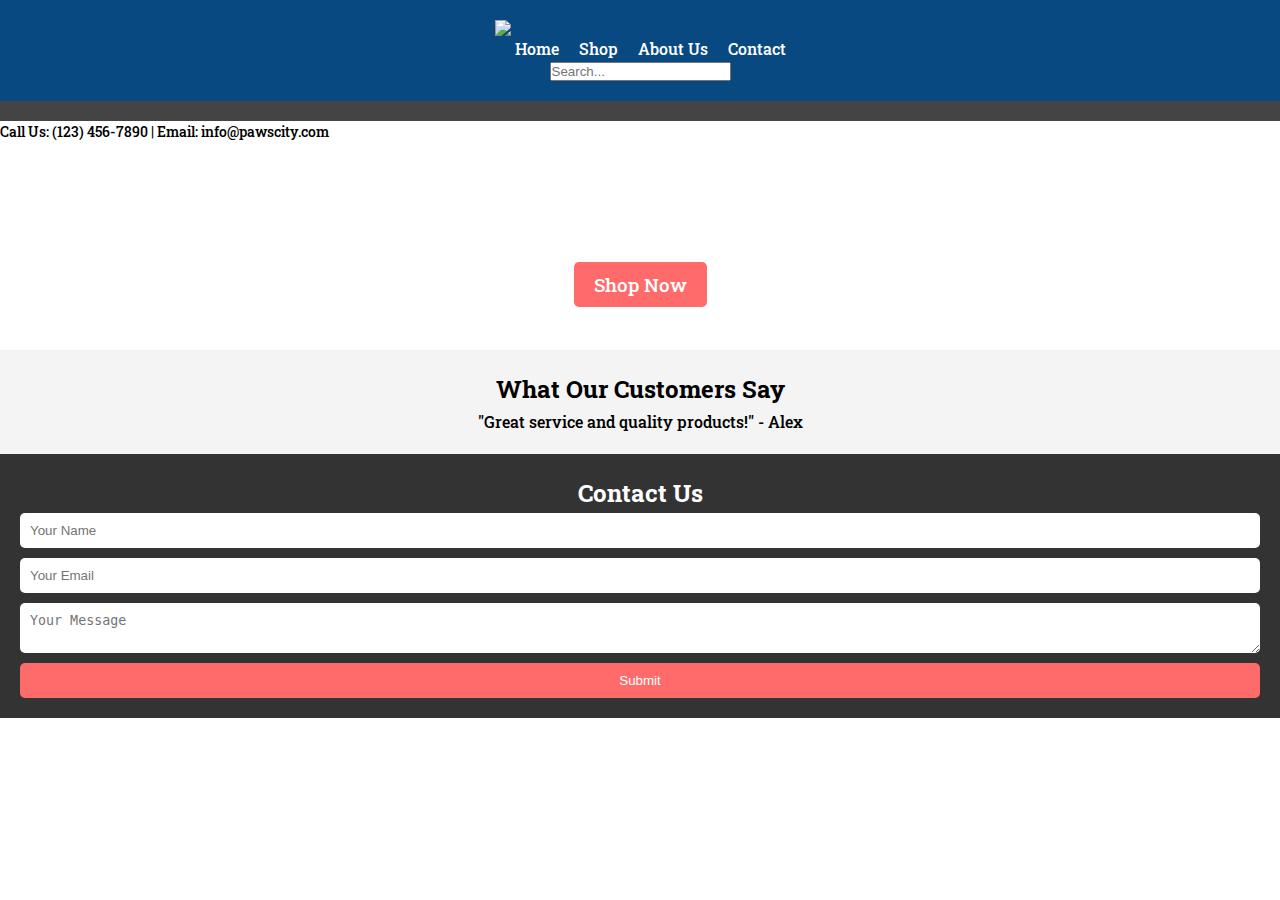
==== index.html @ 222908eb "second commit" ====
<DOCTYPE html>
<html lang="en">
  <head>
    <meta charset="UTF-8">
    <meta name="viewport" content="width=device-width, initial-scale=1.0">
    <!-- Import Roboto Slab from Google Fonts -->
    <link href="https://fonts.googleapis.com/css2?family=Roboto+Slab:wght@500;600&display=swap" rel="stylesheet">
    <link rel="stylesheet" href="styles.css">
  </head>
<body>

  <!-- Header with Responsive Navigation -->
  <header>
    <nav class="navbar">
      <img src="assets/logos/pawscity-logo.png">
      <div class="menu-toggle" id="mobile-menu">☰</div>
      <ul class="nav-links">
        <li><a href="#">Home</a></li>
        <li><a href="#">Shop</a></li>
        <li><a href="#">About Us</a></li>
        <li><a href="#">Contact</a></li>
      </ul>
      <div class="search-bar">
        <input type="text" placeholder="Search...">
      </div>
    </nav>
  </header>
  <div class="top-bar"></div>
    <div class="info">
      <p>Call Us: (123) 456-7890 | Email: info@pawscity.com</p>
    </div>
  </div>
  <!-- Hero Section -->
  <section class="hero">
    <h1>Welcome to Paws City Pet Supply Co.</h1>
    <p>Your one-stop shop for all your pet needs.</p>
    <a href="#" class="cta-button">Shop Now</a>
  </section>

  <!-- Testimonial Section -->
  <section class="testimonials">
    <h2>What Our Customers Say</h2>
    <div class="slider">
      <div class="slide">"Great service and quality products!" - Alex</div>
      <div class="slide">"My pets love everything I get here." - Jamie</div>
      <div class="slide">"Fast shipping and awesome customer support!" - Taylor</div>
    </div>
  </section>

  <!-- Footer with Contact Form -->
  <footer>
    <h2>Contact Us</h2>
    <form id="contact-form">
      <input type="text" id="name" placeholder="Your Name" required>
      <input type="email" id="email" placeholder="Your Email" required>
      <textarea id="message" placeholder="Your Message" required></textarea>
      <button type="submit">Submit</button>
    </form>
    <div id="form-response"></div>
  </footer>

  <script src="script.js"></script>
</body>
</html>
---- styles.css ----
/* Basic resets */
* {
  margin: 0;
  padding: 0;
  box-sizing: border-box;
}

body {
  font-family: 'Roboto Slab', serif;
  font-weight: 500;
  line-height: 1.6;
}

header {
  display: flex;
  justify-content: center;
  align-items: center;
  padding: 20px;
  background: #074980;
  color: white;
  font-family: 'Roboto Slab', serif;
  font-weight: 500;
}

/* Top bar styling */
.top-bar {
  display: flex;
  justify-content: space-between;
  align-items: center;
  padding: 10px 20px;
  background-color: #444;
  color: white;
  font-size: 14px;
}

.home-icon img {
  width: 30px;
  height: auto;
}

.info {
  font-size: 14px;
}
.nav-links {
  display: flex;
  list-style: none;
}

.nav-links li {
  margin-left: 20px;
}

.nav-links a {
  color: white;
  text-decoration: none;
}

.search-bar {
  flex-grow: 1;
  display: flex;
  justify-content: center;
}
.search-bar input {
  padding: 5 px;
}

.menu-toggle {
  display: none;
  font-size: 1.5;
  cursor: pointer;
}

.hero {
  text-align: center;
  padding: 50px;
  background: url('hero-image.jpg') no-repeat center center/cover;
  color: white;
}

.cta-button {
  background: #ff6b6b;
  color: white;
  padding: 10px 20px;
  border: none;
  text-decoration: none;
  font-size: 1.2rem;
  border-radius: 5px;
}

.testimonials {
  padding: 20px;
  background-color: #f4f4f4;
  text-align: center;
}

.slider {
  display: flex;
  overflow: hidden;
}

.slide {
  flex: 0 0 100%;
  transition: transform 0.5s ease-in-out;
}

footer {
  background-color: #333;
  color: white;
  text-align: center;
  padding: 20px;
}

footer form {
  display: flex;
  flex-direction: column;
}

footer form input,
footer form textarea {
  margin-bottom: 10px;
  padding: 10px;
  border: none;
  border-radius: 5px;
}

footer form button {
  padding: 10px;
  background-color: #ff6b6b;
  color: white;
  border: none;
  cursor: pointer;
  border-radius: 5px;
}

/* Responsive Styles */
@media (max-width: 768px) {
  .nav-links {
    display: none;
    flex-direction: column;
  }

  .menu-toggle {
    display: block;
  }

  .nav-links.active {
    display: flex;
  }

  .hero {
    padding: 30px;
  }
}
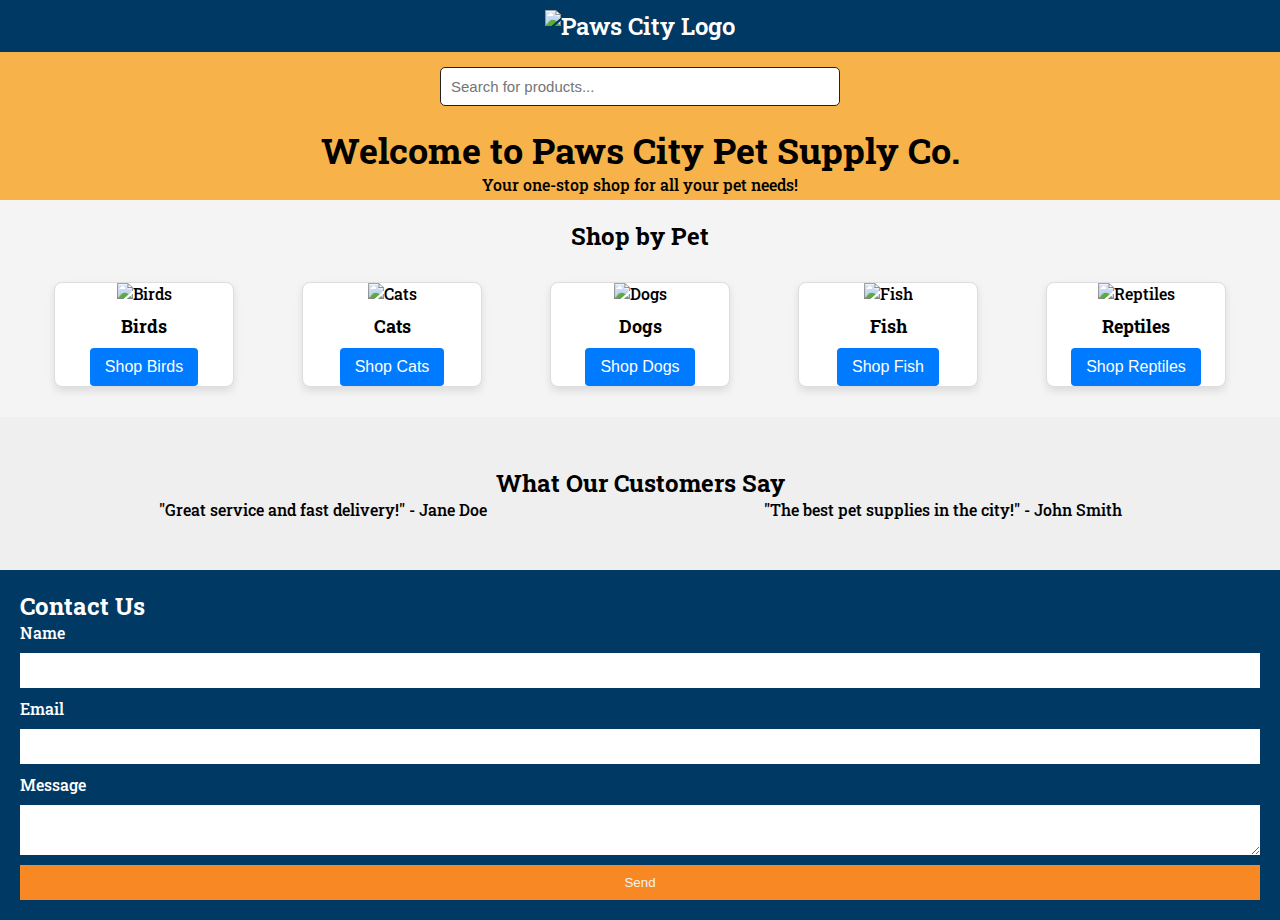
==== commit d0fc8091: "redo" ====
--- a/index.html
+++ b/index.html
@@ -1,64 +1,97 @@
-<DOCTYPE html>
+<!DOCTYPE html>
 <html lang="en">
-  <head>
+<head>
     <meta charset="UTF-8">
     <meta name="viewport" content="width=device-width, initial-scale=1.0">
-    <!-- Import Roboto Slab from Google Fonts -->
-    <link href="https://fonts.googleapis.com/css2?family=Roboto+Slab:wght@500;600&display=swap" rel="stylesheet">
+    <title>Paws City Pet Supply Co.</title>
     <link rel="stylesheet" href="styles.css">
-  </head>
+</head>
 <body>
+    <!-- Header -->
+    <header>
+        <nav>
+          <div class="logo">
+            <img src="assets/logos/pawscity-logo.png" alt="Paws City Logo"> <!-- Logo added here -->
+        </nav>
+    </header>
 
-  <!-- Header with Responsive Navigation -->
-  <header>
-    <nav class="navbar">
-      <img src="assets/logos/pawscity-logo.png">
-      <div class="menu-toggle" id="mobile-menu">☰</div>
-      <ul class="nav-links">
-        <li><a href="#">Home</a></li>
-        <li><a href="#">Shop</a></li>
-        <li><a href="#">About Us</a></li>
-        <li><a href="#">Contact</a></li>
-      </ul>
-      <div class="search-bar">
-        <input type="text" placeholder="Search...">
-      </div>
-    </nav>
-  </header>
-  <div class="top-bar"></div>
-    <div class="info">
-      <p>Call Us: (123) 456-7890 | Email: info@pawscity.com</p>
+      <!-- Search Bar Section -->
+      <section class="search-bar-section">
+        <div class="search-bar">
+            <input type="text" placeholder="Search for products...">
+        </div>
+    </section>
+
+    <!-- Hero Section -->
+    <section class="hero">
+        <h1>Welcome to Paws City Pet Supply Co.</h1>
+        <p>Your one-stop shop for all your pet needs!</p>
+    </section>
+
+<!-- Menu Section with Images -->
+<section id="shop" class="shop">
+    <h2 class="shop-title">Shop by Pet</h2>
+    <div class="shop-categories">
+        <div id="birds" class="shop-category">
+            <img src="assets/photos/birds.jpg" alt="Birds" class="shop-image">
+            <h3 class="shop-category-title">Birds</h3>
+            <button class="shop-button">Shop Birds</button>
+        </div>
+        <div id="cats" class="shop-category">
+            <img src="assets/photos/cats.jpg" alt="Cats" class="shop-image">
+            <h3 class="shop-category-title">Cats</h3>
+            <button class="shop-button">Shop Cats</button>
+        </div>
+        <div id="dogs" class="shop-category">
+            <img src="assets/photos/dogs.jpg" alt="Dogs" class="shop-image">
+            <h3 class="shop-category-title">Dogs</h3>
+            <button class="shop-button">Shop Dogs</button>
+        </div>
+        <div id="fish" class="shop-category">
+            <img src="assets/photos/fish.jpg" alt="Fish" class="shop-image">
+            <h3 class="shop-category-title">Fish</h3>
+            <button class="shop-button">Shop Fish</button>
+        </div>
+        <div id="reptiles" class="shop-category">
+            <img src="assets/photos/reptiles.jpg" alt="Reptiles" class="shop-image">
+            <h3 class="shop-category-title">Reptiles</h3>
+            <button class="shop-button">Shop Reptiles</button>
+        </div>
     </div>
-  </div>
-  <!-- Hero Section -->
-  <section class="hero">
-    <h1>Welcome to Paws City Pet Supply Co.</h1>
-    <p>Your one-stop shop for all your pet needs.</p>
-    <a href="#" class="cta-button">Shop Now</a>
-  </section>
+</section>
 
-  <!-- Testimonial Section -->
-  <section class="testimonials">
-    <h2>What Our Customers Say</h2>
-    <div class="slider">
-      <div class="slide">"Great service and quality products!" - Alex</div>
-      <div class="slide">"My pets love everything I get here." - Jamie</div>
-      <div class="slide">"Fast shipping and awesome customer support!" - Taylor</div>
-    </div>
-  </section>
 
-  <!-- Footer with Contact Form -->
-  <footer>
-    <h2>Contact Us</h2>
-    <form id="contact-form">
-      <input type="text" id="name" placeholder="Your Name" required>
-      <input type="email" id="email" placeholder="Your Email" required>
-      <textarea id="message" placeholder="Your Message" required></textarea>
-      <button type="submit">Submit</button>
-    </form>
-    <div id="form-response"></div>
-  </footer>
+    <!-- Testimonial Section -->
+    <section class="testimonials">
+        <h2>What Our Customers Say</h2>
+        <div class="testimonial-slider">
+            <div class="testimonial">
+                <p>"Great service and fast delivery!" - Jane Doe</p>
+            </div>
+            <div class="testimonial">
+                <p>"The best pet supplies in the city!" - John Smith</p>
+            </div>
+        </div>
+    </section>
 
-  <script src="script.js"></script>
+    <!-- Footer with Contact Form -->
+    <footer>
+        <h2>Contact Us</h2>
+        <form id="contactForm">
+            <label for="name">Name</label>
+            <input type="text" id="name" name="name" required>
+            
+            <label for="email">Email</label>
+            <input type="email" id="email" name="email" required>
+            
+            <label for="message">Message</label>
+            <textarea id="message" name="message" required></textarea>
+            
+            <button type="submit">Send</button>
+        </form>
+        <p id="form-response"></p>
+    </footer>
+
+    <script src="script.js"></script>
 </body>
 </html>
--- a/styles.css
+++ b/styles.css
@@ -1,4 +1,7 @@
-/* Basic resets */
+/* Import the Roboto Slab font */
+@import url('https://fonts.googleapis.com/css2?family=Roboto+Slab:wght@500;600&display=swap');
+
+/* Basic Reset */
 * {
   margin: 0;
   padding: 0;
@@ -6,148 +9,197 @@
 }
 
 body {
-  font-family: 'Roboto Slab', serif;
+  font-family: 'Roboto Slab', serif; 
   font-weight: 500;
-  line-height: 1.6;
-}
-
+}
+
+/* Header */
 header {
-  display: flex;
-  justify-content: center;
-  align-items: center;
-  padding: 20px;
-  background: #074980;
+  background-color: #003964;
   color: white;
-  font-family: 'Roboto Slab', serif;
-  font-weight: 500;
-}
-
-/* Top bar styling */
-.top-bar {
-  display: flex;
-  justify-content: space-between;
-  align-items: center;
+  padding: 10px;
+  display: flex;
+  justify-content:center;
+  align-items:center;
+  font-family: 'Roboto Slab', serif; 
+  font-weight: 600; 
+}
+
+.logo {
+  font-size: 24px;
+}
+
+/* Search Bar Section */
+.search-bar-section {
+  background-color: #f7b349;
+  padding: 15px ;
+  text-align: center;
+}
+
+.search-bar input {
+  width: 100%;
+  max-width: 400px; /* Restricts search bar width */
+  padding: 10px;
+  border: 1px solid #222222;
+  border-radius: 5px;
+  font-size: 15px;
+}
+
+@media (min-width: 768px) {
+  .search-bar input {
+    width: 50%; /* Adjusts width for larger screens */
+  }
+}
+
+.menu-icon {
+  display: none;
+  font-size: 28px;
+  cursor: pointer;
+}
+
+.menu {
+  list-style: none;
+  display: flex;
+}
+
+.menu li {
+  margin-left: 20px;
+}
+
+.menu li a {
+  color: #222222;
+  text-decoration: none;
+}
+
+@media (max-width: 768px) {
+  .menu {
+      display: none;
+      flex-direction: column;
+  }
+  .menu-icon {
+      display: block;
+  }
+}
+
+/* Hero Section */
+.hero {
+  background-color: #f7b349;
+  text-align: center;
+  padding: 5px 5px;
+}
+
+.hero h1 {
+  font-size: 36px;
+}
+
+.hero button {
   padding: 10px 20px;
-  background-color: #444;
-  color: white;
-  font-size: 14px;
-}
-
-.home-icon img {
-  width: 30px;
-  height: auto;
-}
-
-.info {
-  font-size: 14px;
-}
-.nav-links {
-  display: flex;
-  list-style: none;
-}
-
-.nav-links li {
-  margin-left: 20px;
-}
-
-.nav-links a {
-  color: white;
-  text-decoration: none;
-}
-
-.search-bar {
-  flex-grow: 1;
-  display: flex;
-  justify-content: center;
-}
-.search-bar input {
-  padding: 5 px;
-}
-
-.menu-toggle {
-  display: none;
-  font-size: 1.5;
-  cursor: pointer;
-}
-
-.hero {
-  text-align: center;
-  padding: 50px;
-  background: url('hero-image.jpg') no-repeat center center/cover;
-  color: white;
-}
-
-.cta-button {
-  background: #ff6b6b;
-  color: white;
-  padding: 10px 20px;
-  border: none;
-  text-decoration: none;
-  font-size: 1.2rem;
-  border-radius: 5px;
-}
-
-.testimonials {
+  margin-top: 20px;
+}
+
+/* General styles for the shop section */
+.shop {
   padding: 20px;
   background-color: #f4f4f4;
-  text-align: center;
-}
-
-.slider {
-  display: flex;
+}
+
+.shop-title {
+  font-size: 24px;
+  text-align: center;
+  margin-bottom: 20px;
+}
+
+/* Container for categories */
+.shop-categories {
+  display: flex;
+  flex-wrap: wrap;
+  justify-content: space-around;
+}
+
+/* Individual category styling */
+.shop-category {
+  width: 180px;
+  margin: 10px;
+  text-align: center;
+  background-color: #fff;
+  border: 1px solid #ddd;
+  border-radius: 8px;
   overflow: hidden;
-}
-
-.slide {
-  flex: 0 0 100%;
-  transition: transform 0.5s ease-in-out;
-}
-
+  box-shadow: 0 4px 8px rgba(0, 0, 0, 0.1);
+  transition: transform 0.3s;
+}
+
+.shop-category:hover {
+  transform: scale(1.05);
+}
+
+/* Image styling */
+.shop-image {
+  width: 100%;
+  height: auto;
+}
+
+/* Category title styling */
+.shop-category-title {
+  font-size: 18px;
+  margin: 10px 0;
+}
+
+/* Button styling */
+.shop-button {
+  display: inline-block;
+  padding: 10px 15px;
+  font-size: 16px;
+  color: #fff;
+  background-color: #007bff;
+  border: none;
+  border-radius: 4px;
+  cursor: pointer;
+  text-decoration: none;
+  transition: background-color 0.3s;
+}
+
+.shop-button:hover {
+  background-color: #074980;
+}
+
+/* Testimonials */
+.testimonials {
+  background-color: #efefef;
+  padding: 50px 20px;
+  text-align: center;
+}
+
+.testimonial-slider {
+  display: flex;
+  justify-content: space-around;
+}
+
+/* Footer */
 footer {
-  background-color: #333;
+  background-color: #003964;
   color: white;
-  text-align: center;
   padding: 20px;
 }
 
 footer form {
   display: flex;
   flex-direction: column;
-}
-
-footer form input,
-footer form textarea {
-  margin-bottom: 10px;
+  gap: 10px;
+}
+
+footer input, footer textarea {
   padding: 10px;
   border: none;
-  border-radius: 5px;
-}
-
-footer form button {
-  padding: 10px;
-  background-color: #ff6b6b;
-  color: white;
+}
+
+footer button {
+  padding: 10px;
+  background-color: #F88824;
+  color: #f4f4f4;
   border: none;
   cursor: pointer;
-  border-radius: 5px;
-}
-
-/* Responsive Styles */
-@media (max-width: 768px) {
-  .nav-links {
-    display: none;
-    flex-direction: column;
-  }
-
-  .menu-toggle {
-    display: block;
-  }
-
-  .nav-links.active {
-    display: flex;
-  }
-
-  .hero {
-    padding: 30px;
-  }
-}
+  
+}
+.footer .shop-button:hover {
+  background-color: #218838;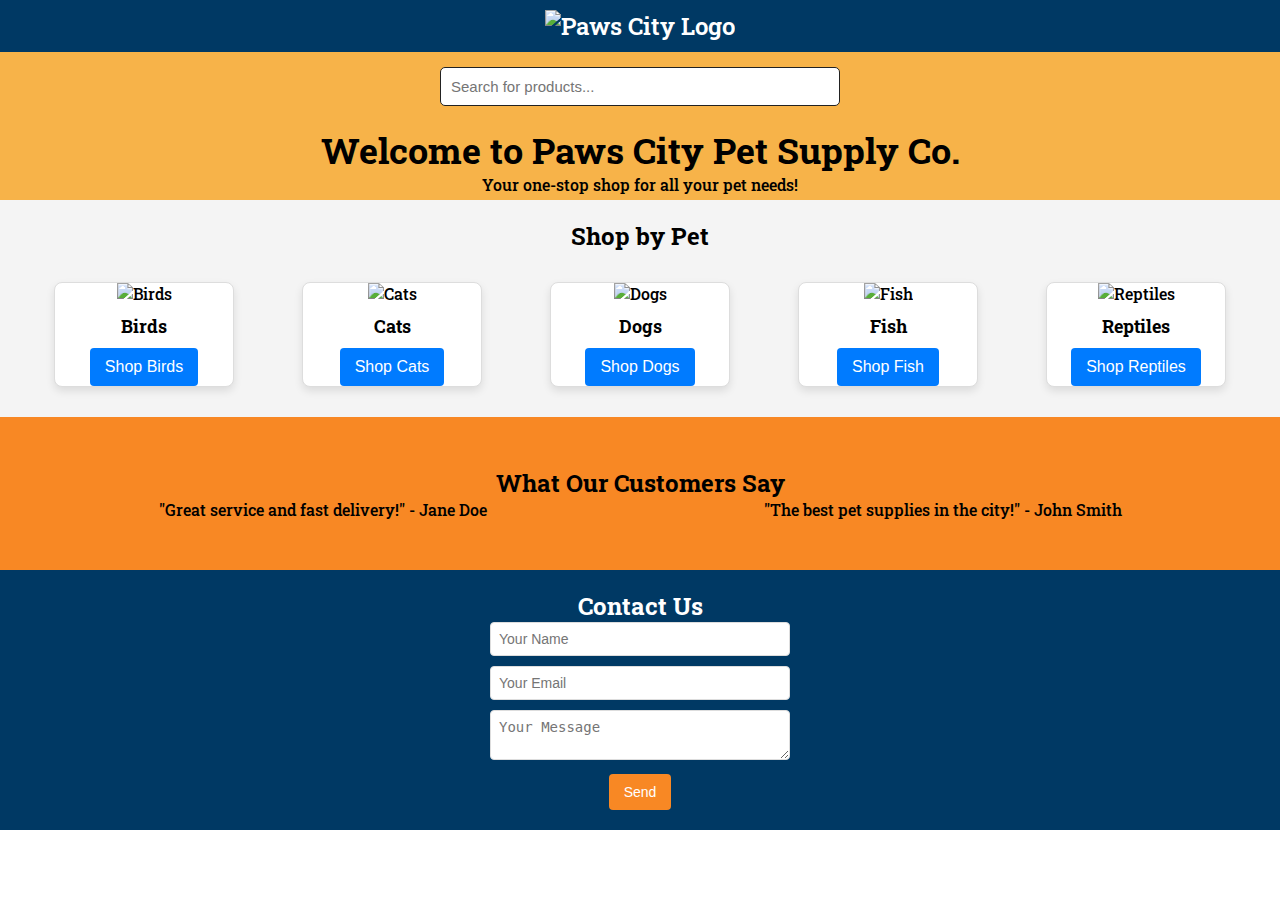
==== commit 54106a8d: "aahhhh" ====
--- a/index.html
+++ b/index.html
@@ -28,11 +28,11 @@
         <p>Your one-stop shop for all your pet needs!</p>
     </section>
 
-<!-- Menu Section with Images -->
-<section id="shop" class="shop">
-    <h2 class="shop-title">Shop by Pet</h2>
-    <div class="shop-categories">
-        <div id="birds" class="shop-category">
+    <!--Shop Section-->
+    <section id="shop" class="shop">
+     <h2 class="shop-title">Shop by Pet</h2>
+        <div class="shop-categories">
+         <div id="birds" class="shop-category">
             <img src="assets/photos/birds.jpg" alt="Birds" class="shop-image">
             <h3 class="shop-category-title">Birds</h3>
             <button class="shop-button">Shop Birds</button>
@@ -56,9 +56,9 @@
             <img src="assets/photos/reptiles.jpg" alt="Reptiles" class="shop-image">
             <h3 class="shop-category-title">Reptiles</h3>
             <button class="shop-button">Shop Reptiles</button>
+            </div>
         </div>
-    </div>
-</section>
+    </section>
 
 
     <!-- Testimonial Section -->
@@ -74,23 +74,16 @@
         </div>
     </section>
 
-    <!-- Footer with Contact Form -->
-    <footer>
-        <h2>Contact Us</h2>
-        <form id="contactForm">
-            <label for="name">Name</label>
-            <input type="text" id="name" name="name" required>
-            
-            <label for="email">Email</label>
-            <input type="email" id="email" name="email" required>
-            
-            <label for="message">Message</label>
-            <textarea id="message" name="message" required></textarea>
-            
+    <footer class="footer">
+        <h2 class="footer-title">Contact Us</h2>
+        <form>
+            <input type="text" placeholder="Your Name">
+            <input type="email" placeholder="Your Email">
+            <textarea placeholder="Your Message"></textarea>
             <button type="submit">Send</button>
         </form>
-        <p id="form-response"></p>
     </footer>
+    
 
     <script src="script.js"></script>
 </body>
--- a/styles.css
+++ b/styles.css
@@ -51,35 +51,58 @@
   }
 }
 
-.menu-icon {
-  display: none;
-  font-size: 28px;
+/* Container for Categories */
+.shop-categories {
+  display: flex;
+  flex-wrap: wrap;
+  justify-content: space-around;
+}
+
+/* Individual Category Styling */
+.shop-category {
+  width: 200px; /* Adjust size as needed */
+  margin: 10px;
+  text-align: center;
+  border: 1px solid #f88824;
+  border-radius: 8px;
+  overflow: hidden;
+  box-shadow: 0 4px 8px rgba(0, 0, 0, 0.1);
+  transition: transform 0.3s;
+}
+
+.shop-category:hover {
+  transform: scale(1.05);
+}
+
+.shop-image {
+  width: 100%; 
+  height: 150px; 
+}
+
+/* Category Title Styling */
+.shop-category-title {
+  font-size: 18px;
+  margin: 10px 0;
+}
+
+/* Button Styling */
+.shop-button {
+  display: inline-block;
+  padding: 10px 15px;
+  font-size: 16px;
+  color: #fff;
+  background-color: #007bff; /* Button color */
+  border: none;
+  border-radius: 4px;
   cursor: pointer;
-}
-
-.menu {
-  list-style: none;
-  display: flex;
-}
-
-.menu li {
-  margin-left: 20px;
-}
-
-.menu li a {
-  color: #222222;
   text-decoration: none;
-}
-
-@media (max-width: 768px) {
-  .menu {
-      display: none;
-      flex-direction: column;
-  }
-  .menu-icon {
-      display: block;
-  }
-}
+  transition: background-color 0.3s;
+}
+
+.shop-button:hover {
+  background-color: #0056b3; /* New hover color */
+}
+
 
 /* Hero Section */
 .hero {
@@ -165,7 +188,7 @@
 
 /* Testimonials */
 .testimonials {
-  background-color: #efefef;
+  background-color: #f88824;
   padding: 50px 20px;
   text-align: center;
 }
@@ -176,30 +199,38 @@
 }
 
 /* Footer */
-footer {
+.footer {
   background-color: #003964;
-  color: white;
+  color: #fff;
   padding: 20px;
-}
-
-footer form {
-  display: flex;
-  flex-direction: column;
-  gap: 10px;
-}
-
-footer input, footer textarea {
-  padding: 10px;
+  text-align: center;
+}
+.footer form {
+  max-width: 300px; /* Adjust width as needed */
+  margin: 0 auto;   /* Center the form */
+}
+.footer input[type="text"],
+.footer input[type="email"],
+.footer textarea {
+  width: 100%;       /* Full width of the form container */
+  padding: 8px;      /* Adjust padding as needed */
+  font-size: 14px;   /* Adjust font size as needed */
+  border-radius: 4px;
+  border: 1px solid #ddd;
+  margin-bottom: 10px; /* Space between fields */
+}
+
+/* Footer button */
+.footer button {
+  background-color: #f88824; /* Initial button color */
   border: none;
-}
-
-footer button {
-  padding: 10px;
-  background-color: #F88824;
-  color: #f4f4f4;
-  border: none;
+  color: #fff;
+  padding: 10px 15px; /* Adjust padding as needed */
+  font-size: 14px;     /* Adjust font size as needed */
+  border-radius: 4px;
   cursor: pointer;
-  
-}
-.footer .shop-button:hover {
-  background-color: #218838;+  transition: background-color 0.3s;
+}
+.footer button:hover {
+  background-color: #218838; /* New hover color */
+}
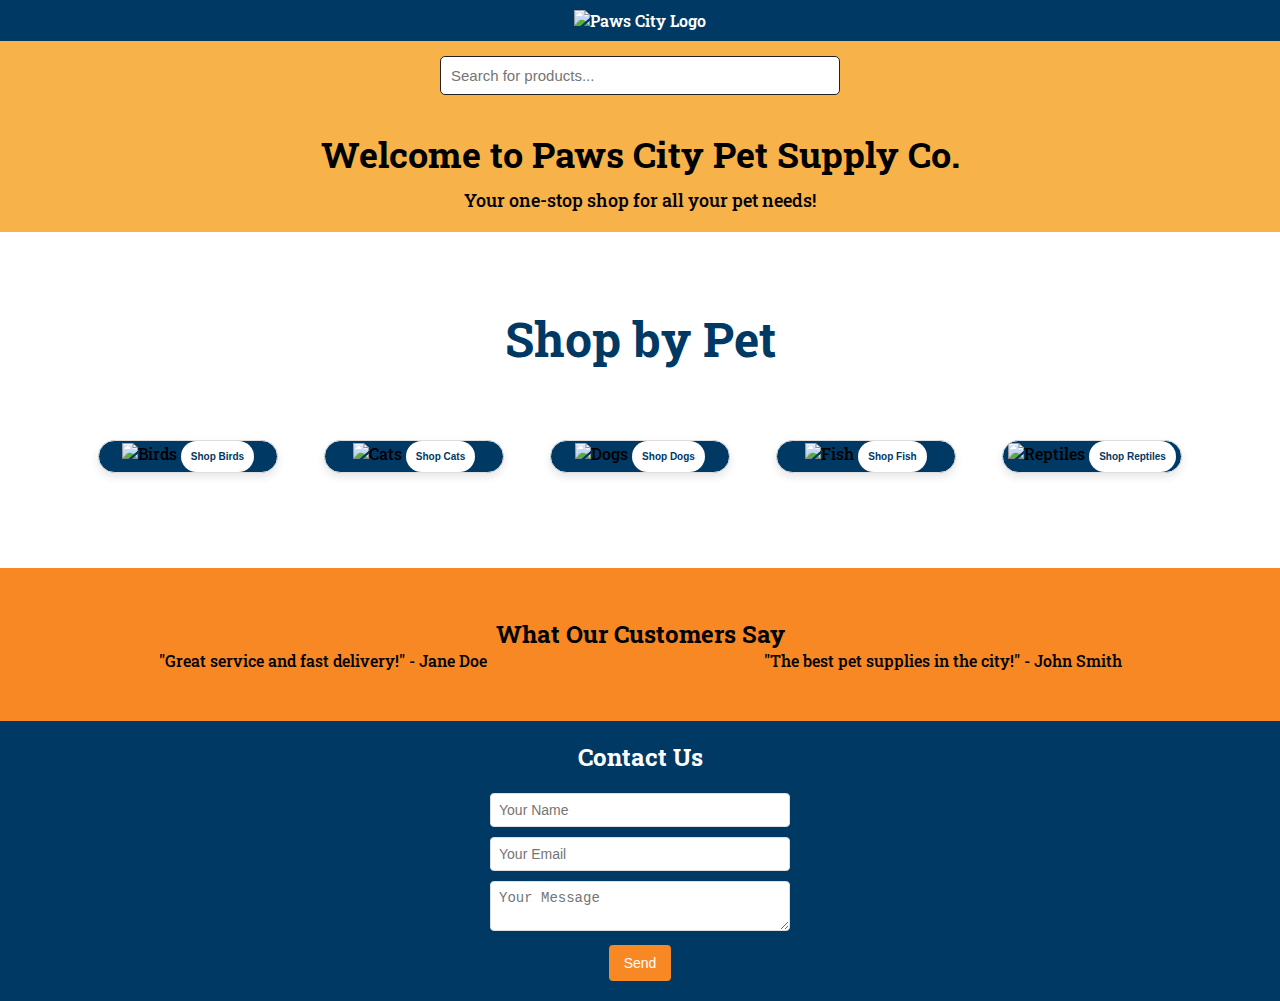
==== commit e9ff51b4: "final commit??" ====
--- a/index.html
+++ b/index.html
@@ -34,27 +34,22 @@
         <div class="shop-categories">
          <div id="birds" class="shop-category">
             <img src="assets/photos/birds.jpg" alt="Birds" class="shop-image">
-            <h3 class="shop-category-title">Birds</h3>
             <button class="shop-button">Shop Birds</button>
         </div>
         <div id="cats" class="shop-category">
             <img src="assets/photos/cats.jpg" alt="Cats" class="shop-image">
-            <h3 class="shop-category-title">Cats</h3>
             <button class="shop-button">Shop Cats</button>
         </div>
         <div id="dogs" class="shop-category">
             <img src="assets/photos/dogs.jpg" alt="Dogs" class="shop-image">
-            <h3 class="shop-category-title">Dogs</h3>
             <button class="shop-button">Shop Dogs</button>
         </div>
         <div id="fish" class="shop-category">
             <img src="assets/photos/fish.jpg" alt="Fish" class="shop-image">
-            <h3 class="shop-category-title">Fish</h3>
             <button class="shop-button">Shop Fish</button>
         </div>
         <div id="reptiles" class="shop-category">
             <img src="assets/photos/reptiles.jpg" alt="Reptiles" class="shop-image">
-            <h3 class="shop-category-title">Reptiles</h3>
             <button class="shop-button">Shop Reptiles</button>
             </div>
         </div>
--- a/styles.css
+++ b/styles.css
@@ -9,7 +9,7 @@
 }
 
 body {
-  font-family: 'Roboto Slab', serif; 
+  font-family: 'Roboto Slab', serif;
   font-weight: 500;
 }
 
@@ -25,20 +25,17 @@
   font-weight: 600; 
 }
 
-.logo {
-  font-size: 24px;
-}
 
-/* Search Bar Section */
+/* Search Bar */
 .search-bar-section {
   background-color: #f7b349;
-  padding: 15px ;
+  padding: 15px;
   text-align: center;
 }
 
 .search-bar input {
   width: 100%;
-  max-width: 400px; /* Restricts search bar width */
+  max-width: 400px;
   padding: 10px;
   border: 1px solid #222222;
   border-radius: 5px;
@@ -47,24 +44,56 @@
 
 @media (min-width: 768px) {
   .search-bar input {
-    width: 50%; /* Adjusts width for larger screens */
+    width: 50%;
   }
 }
 
-/* Container for Categories */
+/* Hero Section */
+.hero {
+  background-color: #f7b349;
+  text-align: center;
+  padding: 20px;
+}
+
+.hero h1 {
+  font-size: 36px;
+}
+
+.hero p {
+  font-size: 18px;
+  margin-top: 10px;
+}
+
+.hero button {
+  padding: 10px 20px;
+  margin-top: 20px;
+}
+
+/* Shop */
+.shop {
+  padding: 75px;
+  background-color: #fff;
+}
+
+.shop-title {
+  font-size: 48px;
+   color: #003964;
+  text-align: center;
+  margin-bottom: 50px;
+}
 .shop-categories {
   display: flex;
   flex-wrap: wrap;
   justify-content: space-around;
 }
 
-/* Individual Category Styling */
 .shop-category {
-  width: 200px; /* Adjust size as needed */
-  margin: 10px;
+  width: 180px;
+  margin: 20px;
   text-align: center;
-  border: 1px solid #f88824;
-  border-radius: 8px;
+  background-color: #003964;
+  border: 1px solid #ddd;
+  border-radius: 100px;
   overflow: hidden;
   box-shadow: 0 4px 8px rgba(0, 0, 0, 0.1);
   transition: transform 0.3s;
@@ -75,115 +104,32 @@
 }
 
 .shop-image {
-  width: 100%; 
+  width: 100%;
   height: 150px; 
+  object-fit: cover; 
 }
 
-/* Category Title Styling */
 .shop-category-title {
   font-size: 18px;
   margin: 10px 0;
 }
 
-/* Button Styling */
 .shop-button {
   display: inline-block;
-  padding: 10px 15px;
-  font-size: 16px;
-  color: #fff;
-  background-color: #007bff; /* Button color */
+  padding: 10px 10px;
+  font-size: 10px;
+  font-weight: bold;
+  color: #003964;
+  background-color: #fff; 
   border: none;
-  border-radius: 4px;
+  border-radius: 100px;
   cursor: pointer;
   text-decoration: none;
   transition: background-color 0.3s;
 }
 
 .shop-button:hover {
-  background-color: #0056b3; /* New hover color */
-}
-
-
-/* Hero Section */
-.hero {
   background-color: #f7b349;
-  text-align: center;
-  padding: 5px 5px;
-}
-
-.hero h1 {
-  font-size: 36px;
-}
-
-.hero button {
-  padding: 10px 20px;
-  margin-top: 20px;
-}
-
-/* General styles for the shop section */
-.shop {
-  padding: 20px;
-  background-color: #f4f4f4;
-}
-
-.shop-title {
-  font-size: 24px;
-  text-align: center;
-  margin-bottom: 20px;
-}
-
-/* Container for categories */
-.shop-categories {
-  display: flex;
-  flex-wrap: wrap;
-  justify-content: space-around;
-}
-
-/* Individual category styling */
-.shop-category {
-  width: 180px;
-  margin: 10px;
-  text-align: center;
-  background-color: #fff;
-  border: 1px solid #ddd;
-  border-radius: 8px;
-  overflow: hidden;
-  box-shadow: 0 4px 8px rgba(0, 0, 0, 0.1);
-  transition: transform 0.3s;
-}
-
-.shop-category:hover {
-  transform: scale(1.05);
-}
-
-/* Image styling */
-.shop-image {
-  width: 100%;
-  height: auto;
-}
-
-/* Category title styling */
-.shop-category-title {
-  font-size: 18px;
-  margin: 10px 0;
-}
-
-/* Button styling */
-.shop-button {
-  display: inline-block;
-  padding: 10px 15px;
-  font-size: 16px;
-  color: #fff;
-  background-color: #007bff;
-  border: none;
-  border-radius: 4px;
-  cursor: pointer;
-  text-decoration: none;
-  transition: background-color 0.3s;
-}
-
-.shop-button:hover {
-  background-color: #074980;
 }
 
 /* Testimonials */
@@ -205,32 +151,39 @@
   padding: 20px;
   text-align: center;
 }
+
+.footer-title {
+  font-size: 24px; 
+  margin-bottom: 20px;
+}
+
 .footer form {
-  max-width: 300px; /* Adjust width as needed */
-  margin: 0 auto;   /* Center the form */
+  max-width: 300px; 
+  margin: 0 auto;
 }
+
 .footer input[type="text"],
 .footer input[type="email"],
 .footer textarea {
-  width: 100%;       /* Full width of the form container */
-  padding: 8px;      /* Adjust padding as needed */
-  font-size: 14px;   /* Adjust font size as needed */
+  width: 100%; 
+  padding: 8px; 
+  font-size: 14px;
   border-radius: 4px;
   border: 1px solid #ddd;
-  margin-bottom: 10px; /* Space between fields */
+  margin-bottom: 10px; 
 }
 
-/* Footer button */
 .footer button {
-  background-color: #f88824; /* Initial button color */
+  background-color: #f88824; 
   border: none;
   color: #fff;
-  padding: 10px 15px; /* Adjust padding as needed */
-  font-size: 14px;     /* Adjust font size as needed */
+  padding: 10px 15px; 
+  font-size: 14px;
   border-radius: 4px;
   cursor: pointer;
   transition: background-color 0.3s;
 }
+
 .footer button:hover {
-  background-color: #218838; /* New hover color */
+  background-color: #218838; 
 }
